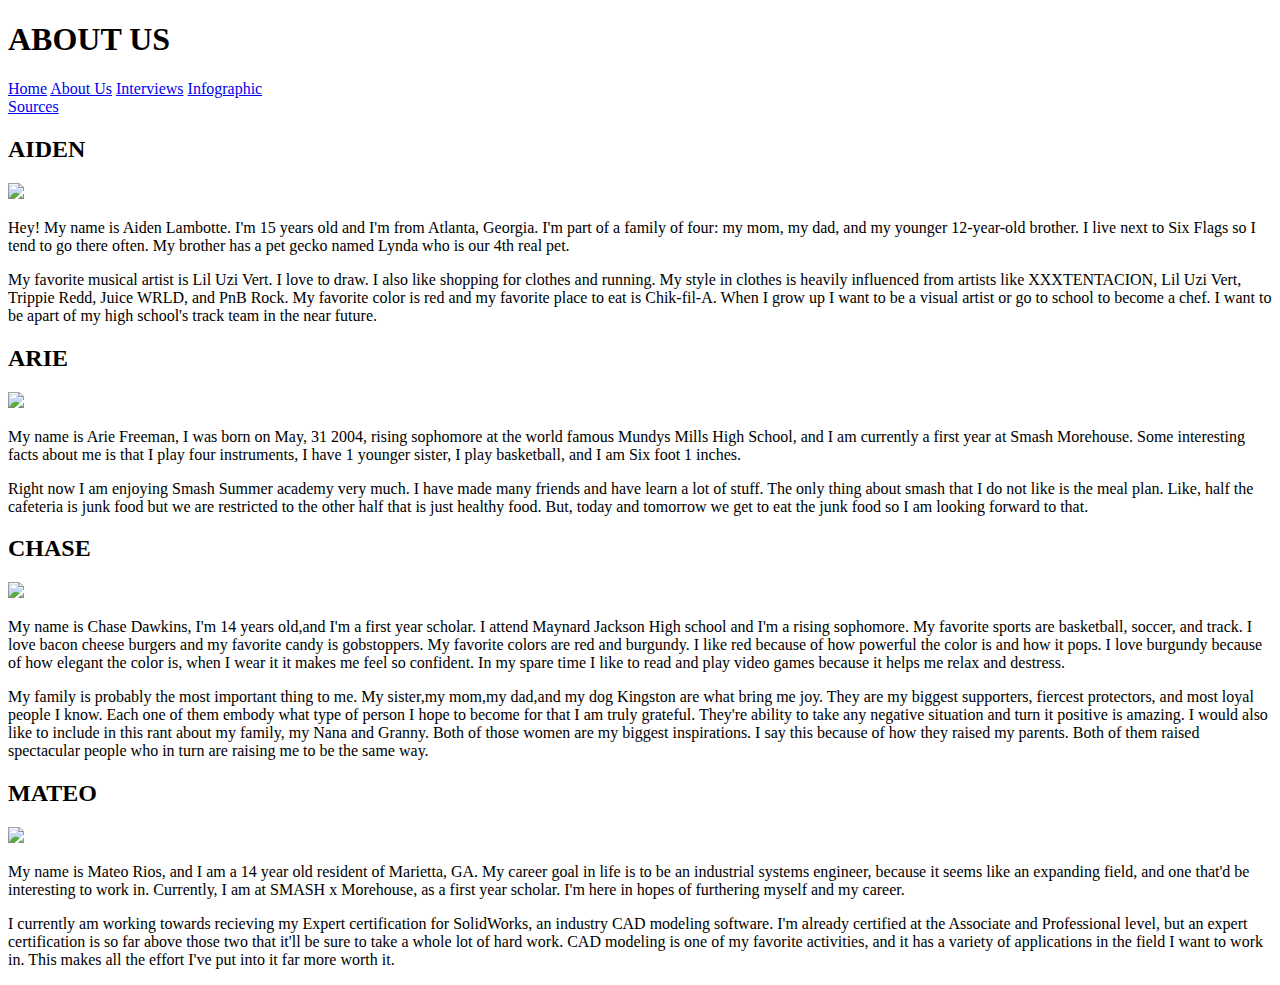
==== about-us.html @ a725a316 "Rename Mateo-Rios.github.io/about-us.html to about-us.html" ====
<!DOCTYPE html>
<html>
<head>
	<title>HPV Prevention and Awareness</title>
	<link rel="stylesheet" type="text/css" href="primarystyles.css">
	<link href="https://fonts.googleapis.com/css?family=Lato|Open+Sans|Roboto&display=swap" rel="stylesheet">
	<link rel="icon" href="images/logo.png">
</head>
<body>
	<h1 class="header">
		ABOUT US
	</h1>
	<nav>
		<div class="navbar">
			<a href="home.html" class="header">Home</a>
			<a href="about-us.html" class="header">About Us</a>
			<a href="interviews.html" class="header">Interviews</a>
			<a href="infograph.html" class="header">Infographic</a>
		</div>
		<a href="sources.html" class="header">Sources</a>		
	</nav>
	<h2 class="header">
		AIDEN
	</h2>
	<img src="images/AIDEN.png">
	<p class="about">
		Hey! My name is Aiden Lambotte. I'm 15 years old and I'm from Atlanta, Georgia. I'm part of a family of four: my mom, my dad, and my younger 12-year-old brother. I live next to Six Flags so I tend to go there often. My brother has a pet gecko named Lynda who is our 4th real pet.
	</p>
    <p class="about">
     	My favorite musical artist is Lil Uzi Vert. I love to draw. I also like shopping for clothes and running. My style in clothes is heavily influenced from artists like XXXTENTACION, Lil Uzi Vert, Trippie Redd, Juice WRLD, and PnB Rock. My favorite color is red and my favorite place to eat is Chik-fil-A. When I grow up I want to be a visual artist or go to school to become a chef. I want to be apart of my high school's track team in the near future.
	</p>
	<h2 class="header">
		ARIE
	</h2>
	<img src="images/ARIE.png">
	<p class="about">
		My name is Arie Freeman, I was born on May, 31 2004, rising sophomore at the world famous Mundys Mills High School, and I am currently a first year at Smash Morehouse. Some interesting facts about me is that I play four instruments, I have 1 younger sister, I play basketball, and I am Six foot 1 inches.
	</p>
	<p class="about">
		Right now I am enjoying Smash Summer academy very much. I have made many friends and have learn a lot of stuff. The only thing about smash that I do not like is the meal plan. Like, half the cafeteria is junk food but we are restricted to the other half that is just healthy food. But, today and tomorrow we get to eat the junk food so I am looking forward to that.
	</p>
	<h2 class="header">
		CHASE
	</h2>
	<img src="images/CHASE.png">
	<p class="about">
		My name is Chase Dawkins, I'm 14 years old,and I'm a first year scholar. I attend Maynard Jackson High school and I'm a rising sophomore. My favorite sports are basketball, soccer, and track. I love bacon cheese burgers and my favorite candy is gobstoppers. My favorite colors are red and burgundy. I like red because of how powerful the color is and how it pops. I love burgundy because of how elegant the color is, when I wear it it makes me feel so confident. In my spare time I like to read and play video games because it helps me relax and destress.
	</p>
	<p class="about">
		My family is probably the most important thing to me. My sister,my mom,my dad,and my dog Kingston are what bring me joy. They are my biggest supporters, fiercest protectors, and most loyal people I know. Each one of them embody what type of person I hope to become for that I am truly grateful. They're ability to take any negative situation and turn it positive is amazing. I would also like to include in this rant about my family, my Nana and Granny. Both of those women are my biggest inspirations. I say this because of how they raised my parents. Both of them raised spectacular people who in turn are raising me to be the same way.
	</p>
	<h2 class="header">
		MATEO
	</h2>
	<img src="images/MATEO.png">
	<p class="about">
		My name is Mateo Rios, and I am a 14 year old resident of Marietta, GA. My career goal in life is to be an industrial systems engineer, because it seems like an expanding field, and one that'd be interesting to work in. Currently, I am at SMASH x Morehouse, as a first year scholar. I'm here in hopes of furthering myself and my career.
	</p>
	<p class="about">
		I currently am working towards recieving my Expert certification for SolidWorks, an industry CAD modeling software. I'm already certified at the Associate and Professional level, but an expert certification is so far above those two that it'll be sure to take a whole lot of hard work. CAD modeling is one of my favorite activities, and it has a variety of applications in the field I want to work in. This makes all the effort I've put into it far more worth it.
	</p>
</body>
</html>
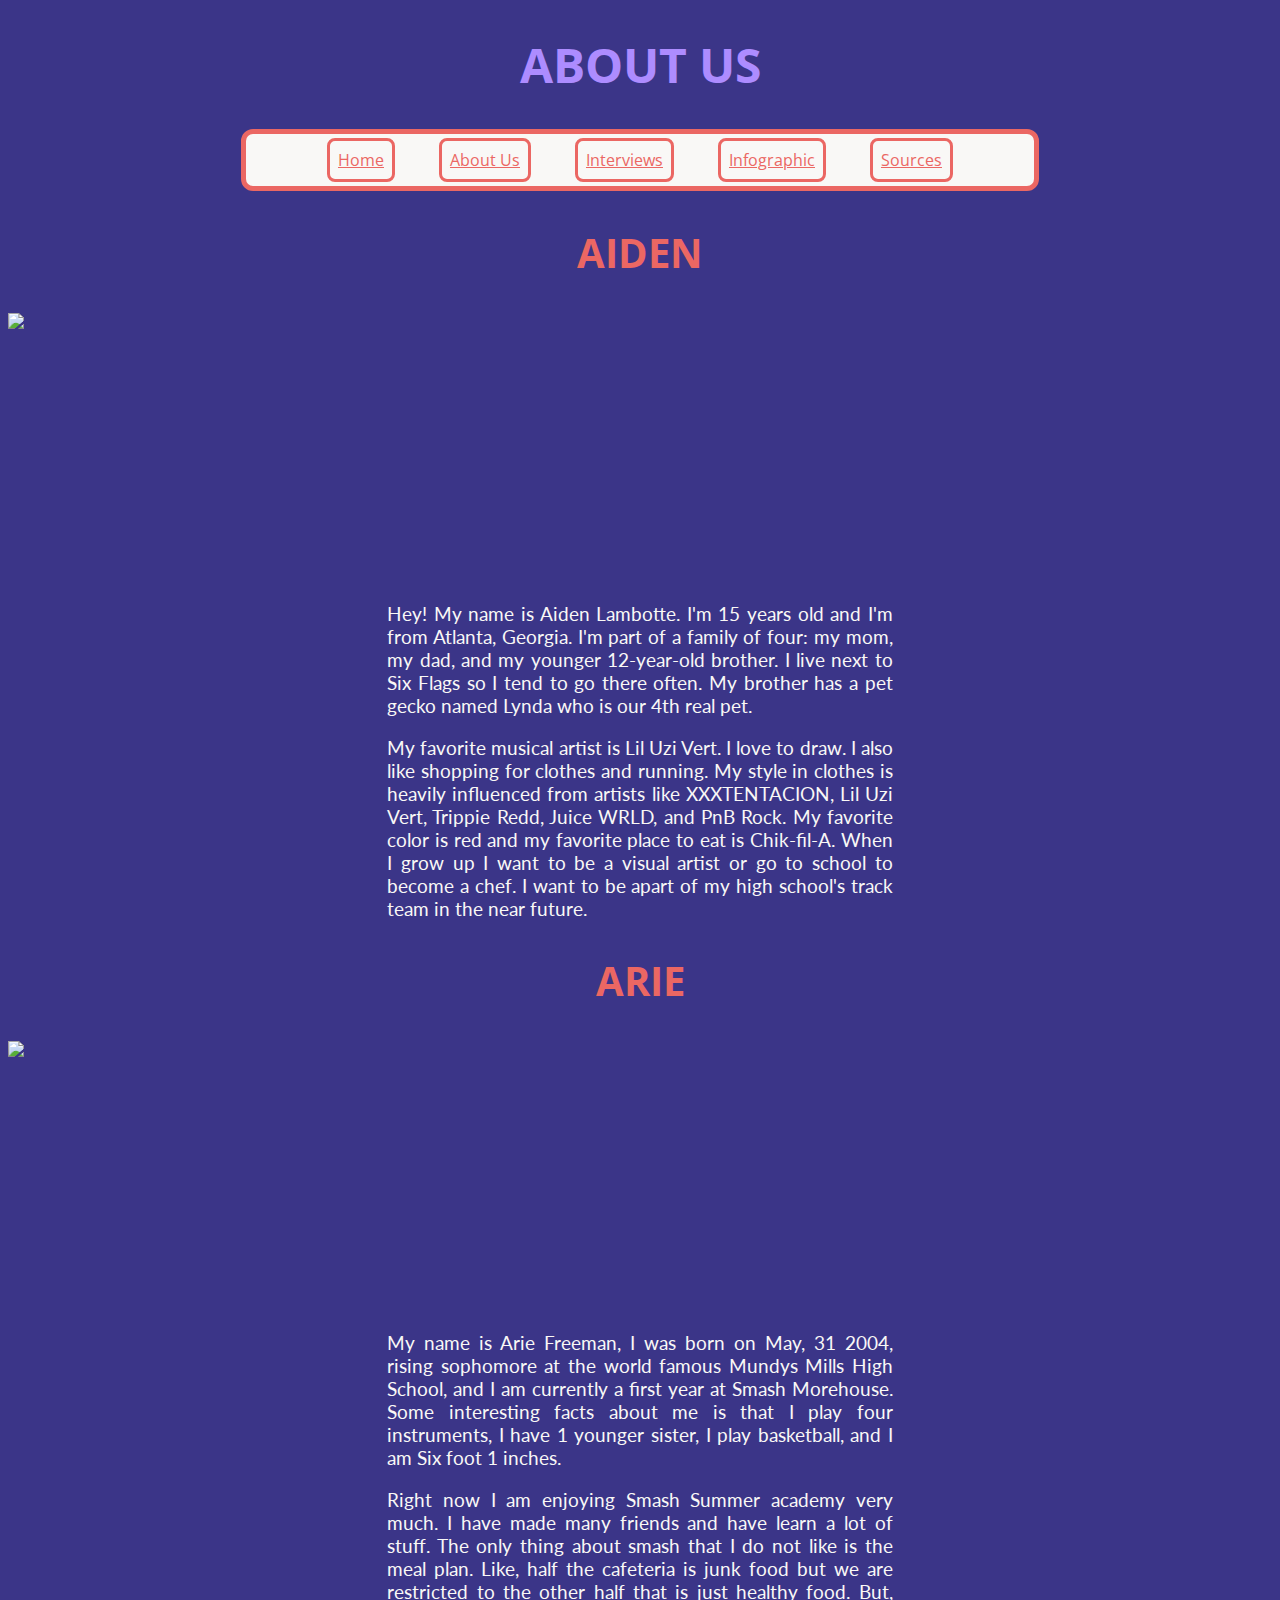
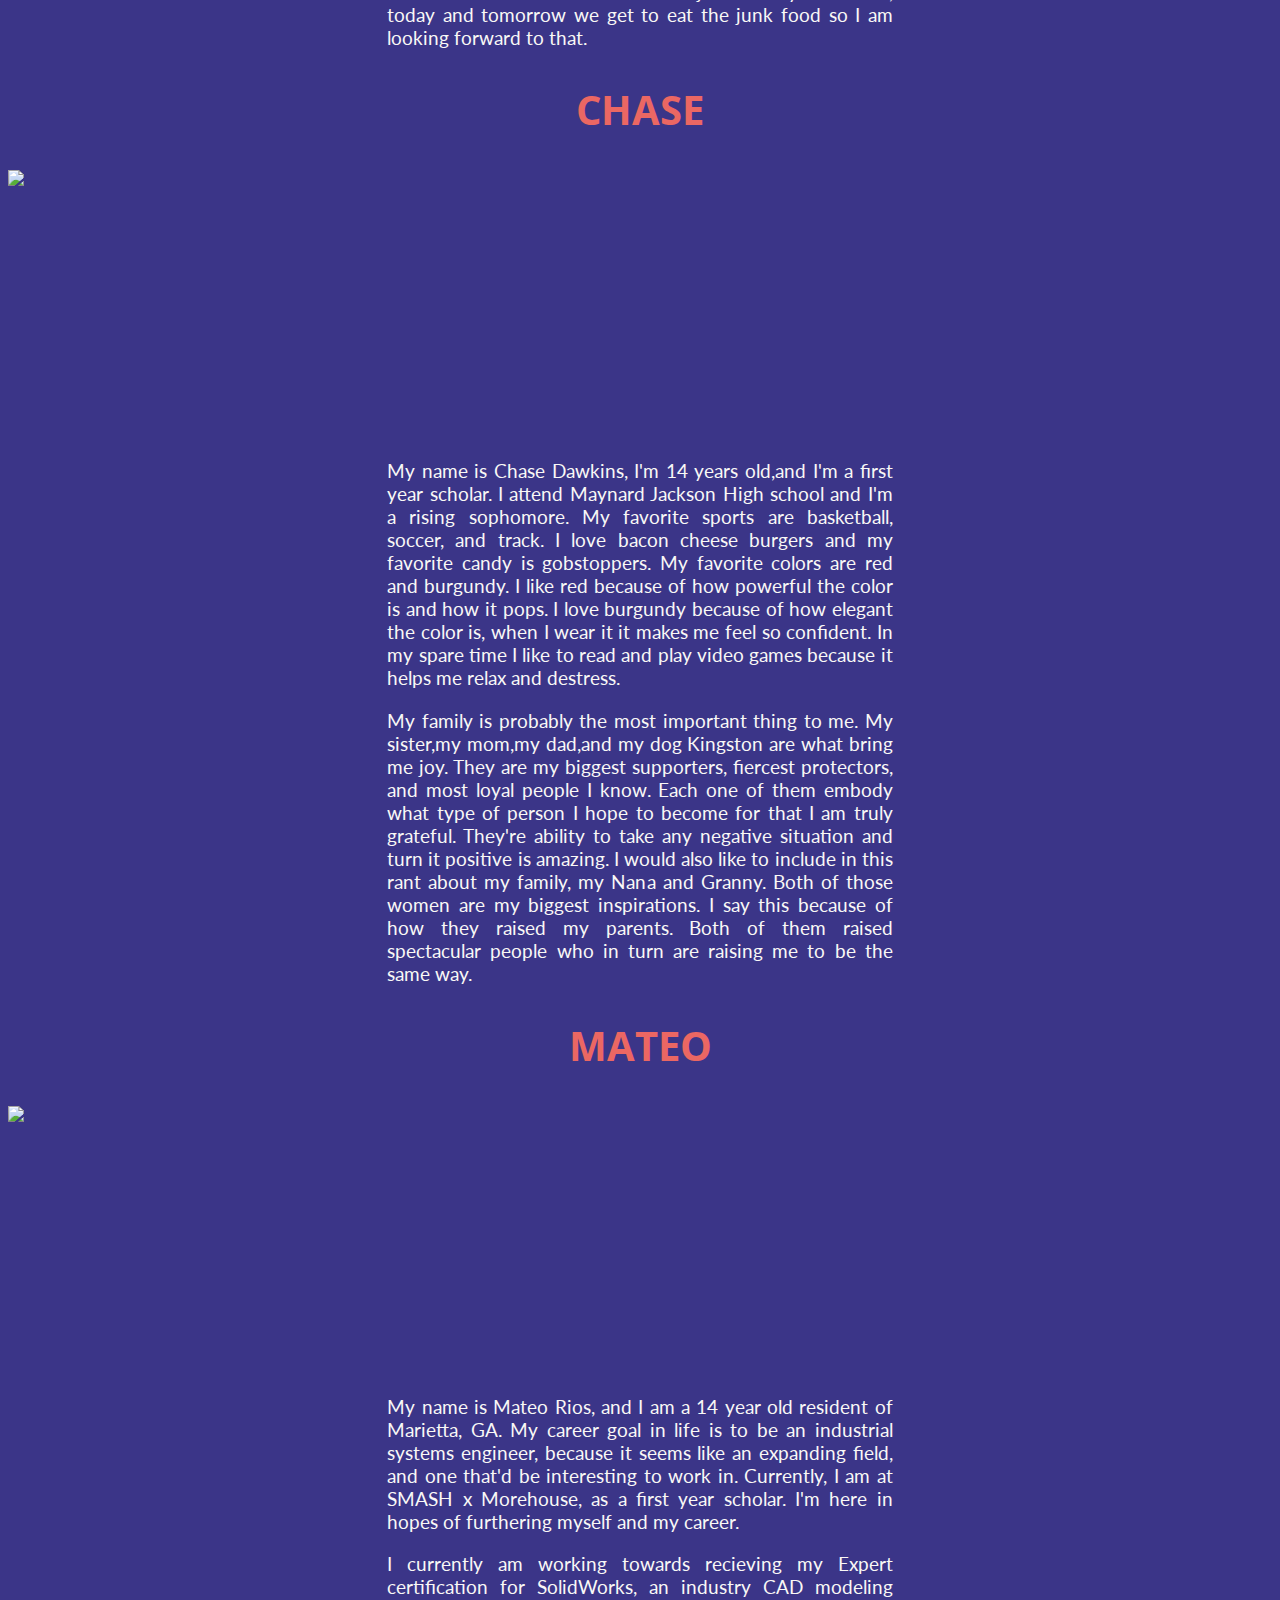
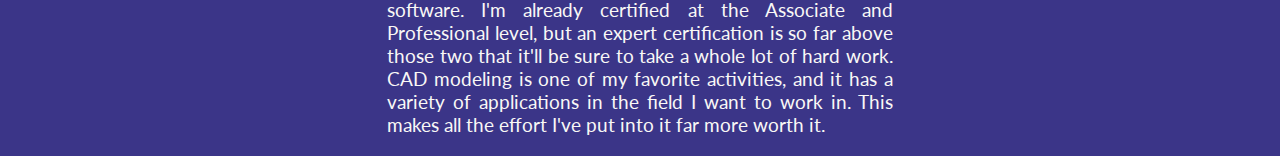
==== commit e9c2937b: "Update about-us.html" ====
--- a/about-us.html
+++ b/about-us.html
@@ -4,7 +4,7 @@
 	<title>HPV Prevention and Awareness</title>
 	<link rel="stylesheet" type="text/css" href="primarystyles.css">
 	<link href="https://fonts.googleapis.com/css?family=Lato|Open+Sans|Roboto&display=swap" rel="stylesheet">
-	<link rel="icon" href="images/logo.png">
+	<link rel="icon" href="Mateo-Rios.github.io/images/logo.png">
 </head>
 <body>
 	<h1 class="header">
@@ -22,7 +22,7 @@
 	<h2 class="header">
 		AIDEN
 	</h2>
-	<img src="images/AIDEN.png">
+	<img src="Mateo-Rios.github.io/images/AIDEN.png">
 	<p class="about">
 		Hey! My name is Aiden Lambotte. I'm 15 years old and I'm from Atlanta, Georgia. I'm part of a family of four: my mom, my dad, and my younger 12-year-old brother. I live next to Six Flags so I tend to go there often. My brother has a pet gecko named Lynda who is our 4th real pet.
 	</p>
@@ -32,7 +32,7 @@
 	<h2 class="header">
 		ARIE
 	</h2>
-	<img src="images/ARIE.png">
+	<img src="Mateo-Rios.github.io/images/ARIE.png">
 	<p class="about">
 		My name is Arie Freeman, I was born on May, 31 2004, rising sophomore at the world famous Mundys Mills High School, and I am currently a first year at Smash Morehouse. Some interesting facts about me is that I play four instruments, I have 1 younger sister, I play basketball, and I am Six foot 1 inches.
 	</p>
@@ -42,7 +42,7 @@
 	<h2 class="header">
 		CHASE
 	</h2>
-	<img src="images/CHASE.png">
+	<img src="Mateo-Rios.github.io/images/CHASE.png">
 	<p class="about">
 		My name is Chase Dawkins, I'm 14 years old,and I'm a first year scholar. I attend Maynard Jackson High school and I'm a rising sophomore. My favorite sports are basketball, soccer, and track. I love bacon cheese burgers and my favorite candy is gobstoppers. My favorite colors are red and burgundy. I like red because of how powerful the color is and how it pops. I love burgundy because of how elegant the color is, when I wear it it makes me feel so confident. In my spare time I like to read and play video games because it helps me relax and destress.
 	</p>
@@ -52,7 +52,7 @@
 	<h2 class="header">
 		MATEO
 	</h2>
-	<img src="images/MATEO.png">
+	<img src="Mateo-Rios.github.io/images/MATEO.png">
 	<p class="about">
 		My name is Mateo Rios, and I am a 14 year old resident of Marietta, GA. My career goal in life is to be an industrial systems engineer, because it seems like an expanding field, and one that'd be interesting to work in. Currently, I am at SMASH x Morehouse, as a first year scholar. I'm here in hopes of furthering myself and my career.
 	</p>
--- a/primarystyles.css
+++ b/primarystyles.css
@@ -0,0 +1,206 @@
+body{
+	background: #3b3588;
+}
+h1{
+	text-align: center; 
+	font-family: 'Lato', sans-serif;
+	color: #ad8cff;
+	font-size: 3em;
+}
+h2{
+	font-size: 2.5em;
+	text-align: center;
+	color:  #eb6763;
+}
+h3{
+	font-size: 2em;
+}
+ul{
+	text-align: justify;
+	display: block;
+	margin-right: auto;
+	margin-left: auto;
+	color: #ba2a4c;
+	width: 40vw;
+}
+p{
+	font-size: 1.2em;
+	color: #f9f8f6;
+	font-family: 'Lato', sans-serif;
+}
+p.about{
+	text-align: justify;
+	width: 40%;
+	display: block;
+	margin-right: auto;
+	margin-left: auto;
+}
+a:visited,
+a:link{
+	color: #eb6763;
+}
+a:active,
+a:hover{
+	color: #ba2a4c;
+}
+a{
+	margin: 20px;
+	background: #f9f8f6;
+	padding: 8px;
+	border: #eb6763 3px solid;
+	border-radius: 8px;
+}
+nav{
+	margin-left: auto;
+	margin-right: auto;
+	text-align: center;
+	background-color: #f9f8f6;
+	padding: 15px;
+	width: 60%;
+	top: 0;
+	position: sticky;
+	border: solid #eb6763 5px;
+	border-radius: 12px;
+}
+video{
+	margin-left: 30px;
+	margin-right: 30px;
+	margin-top: 50px;
+	margin-bottom: 50px;
+	width: 20vw;
+}
+.header{
+	font-family: 'Open Sans', sans-serif;
+}
+div{
+	text-align: center;
+}
+img{
+	display: block;
+	height: 30vh;
+	margin-left: auto;
+	margin-right: auto;
+}
+div.cite{
+	width: 40%;
+	display: inherit;
+	text-align: inherit;
+	margin-left: auto;
+	margin-right: auto;
+}
+.logo{
+	border:solid ;
+}
+img.info{
+	margin-top: 10px;
+	width: 40vw;
+	height: auto;
+	border: solid white 3px;
+}
+div.navbar{
+	padding: 0px;
+	margin:0px;
+	border-style: none;
+	display: inline;
+}
+@media only screen and (max-width: 600px){
+	body{
+		background: #3b3588;
+	}
+	h1{
+		text-align: center; 
+		font-family: 'Lato', sans-serif;
+		color: #ad8cff;
+	}
+	h2{
+		text-align: center;
+		color:  #eb6763;
+	}
+	ul{
+		text-align: justify;
+		display: block;
+		margin-right: auto;
+		margin-left: auto;
+		color: #ba2a4c;
+		width: 75vw;
+	}
+	p{
+		color: #f9f8f6;
+		font-family: 'Lato', sans-serif;
+	}
+	p.about{
+		text-align: justify;
+		width: 100%;
+		display: block;
+		margin-right: auto;
+		margin-left: auto;
+	}
+	a:visited,
+	a:link{
+		color: #eb6763;
+	}
+	a:active,
+	a:hover{
+		color: #ba2a4c;
+	}
+	a{
+		margin-left: 0px;
+		margin-right: 0px;
+		margin-top: 40px;
+		margin-bottom: 40px;
+		background: #f9f8f6;
+		padding: 5px;
+		border: #eb6763 3px solid;
+		border-radius: 8px;
+		font-size: .8em
+	}
+	nav{
+		margin-left: auto;
+		margin-right: auto;
+		text-align: center;
+		background-color: #f9f8f6;
+		padding: 15px;
+		width: 80%;
+		top: 0;
+		position: sticky;
+		border: solid #eb6763 5px;
+		border-radius: 12px;
+	}
+	video{
+		margin-left: 30px;
+		margin-right: 30px;
+		margin-top: 50px;
+		margin-bottom: 50px;
+		width: 50vw;
+	}
+	.header{
+		font-family: 'Open Sans', sans-serif;
+	}
+	div{
+		text-align: center;
+	}
+	img{
+		display: block;
+		height: 30vh;
+		margin-left: auto;
+		margin-right: auto;
+	}
+	div.cite{
+		width: 100%;
+		display: inherit;
+		text-align: inherit;
+		margin-left: auto;
+		margin-right: auto;
+	}
+	img.info{
+		margin-top: 10px;
+		width: 95vw;
+		height: auto;
+		border: solid #f9f8f6 3px;
+	}
+	div.navbar{
+		margin-bottom: 20px;
+		border-style: none;
+		display: block;
+	}
+}	
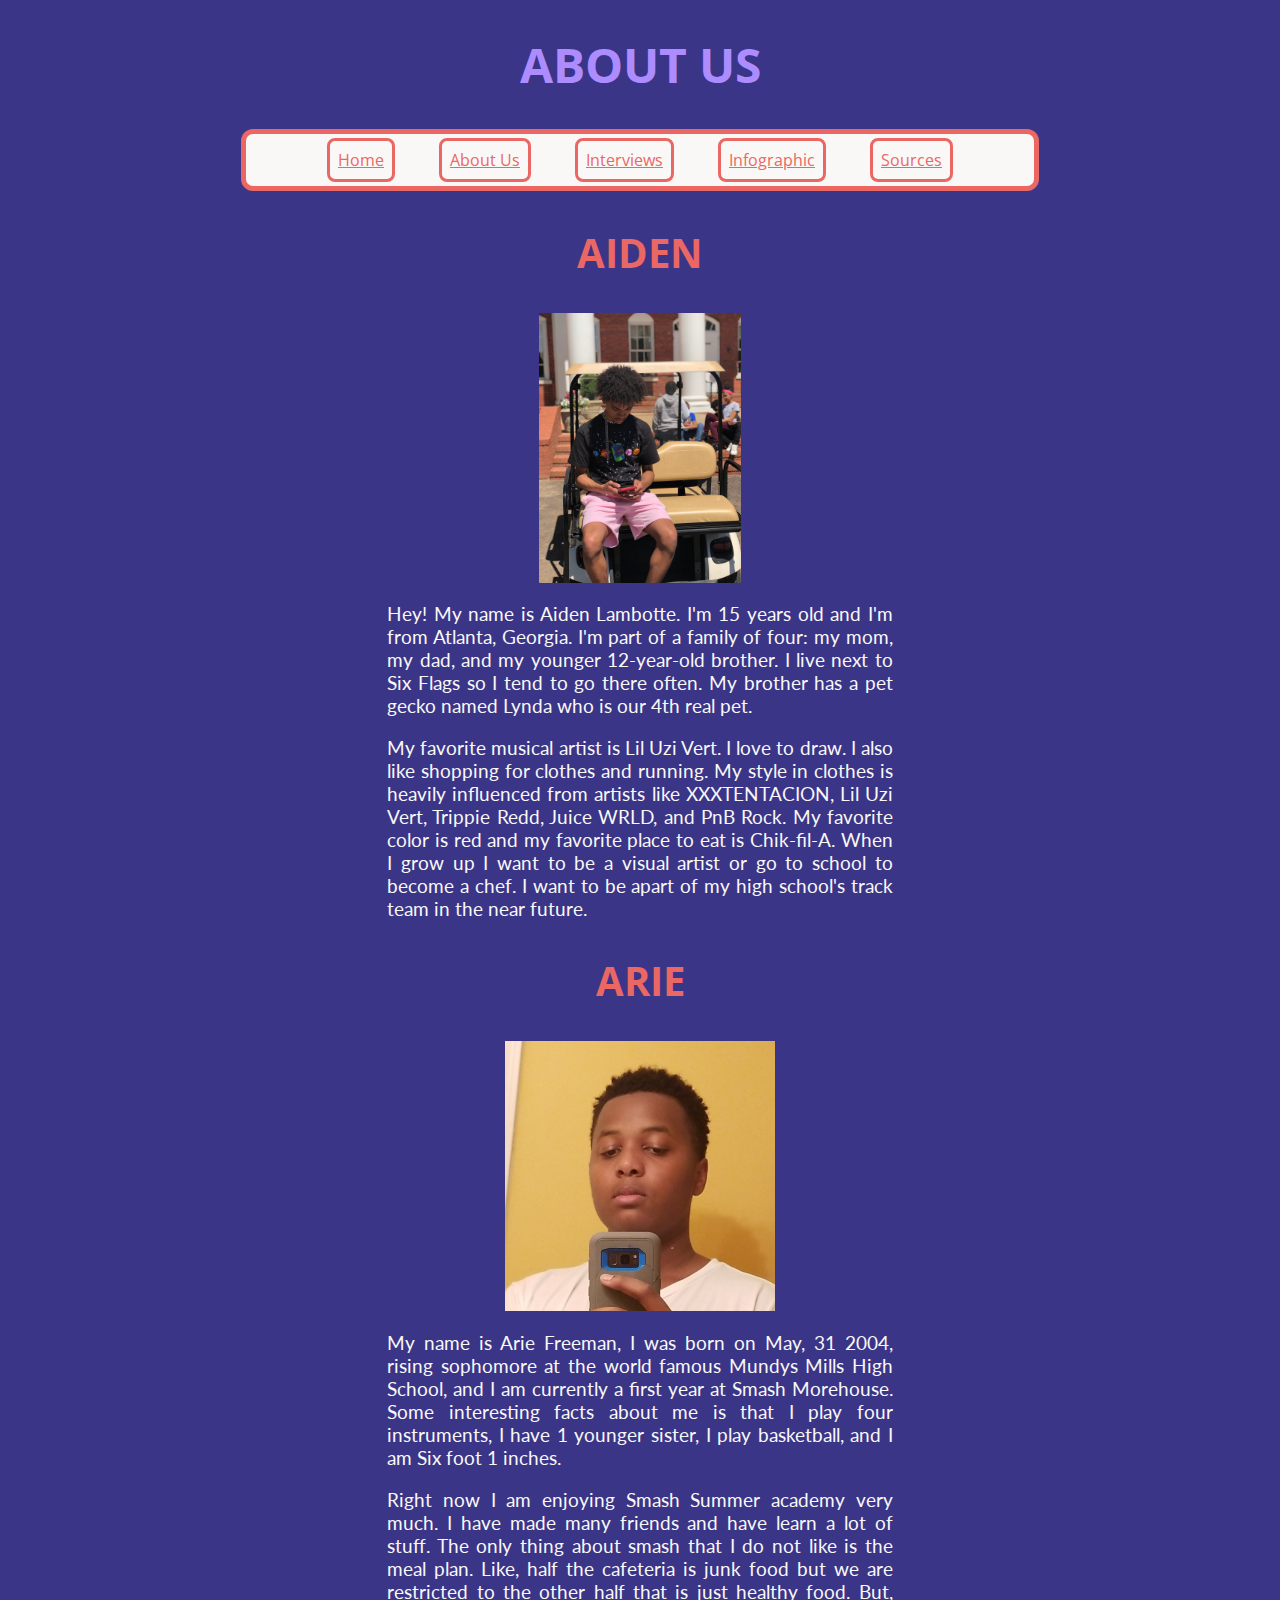
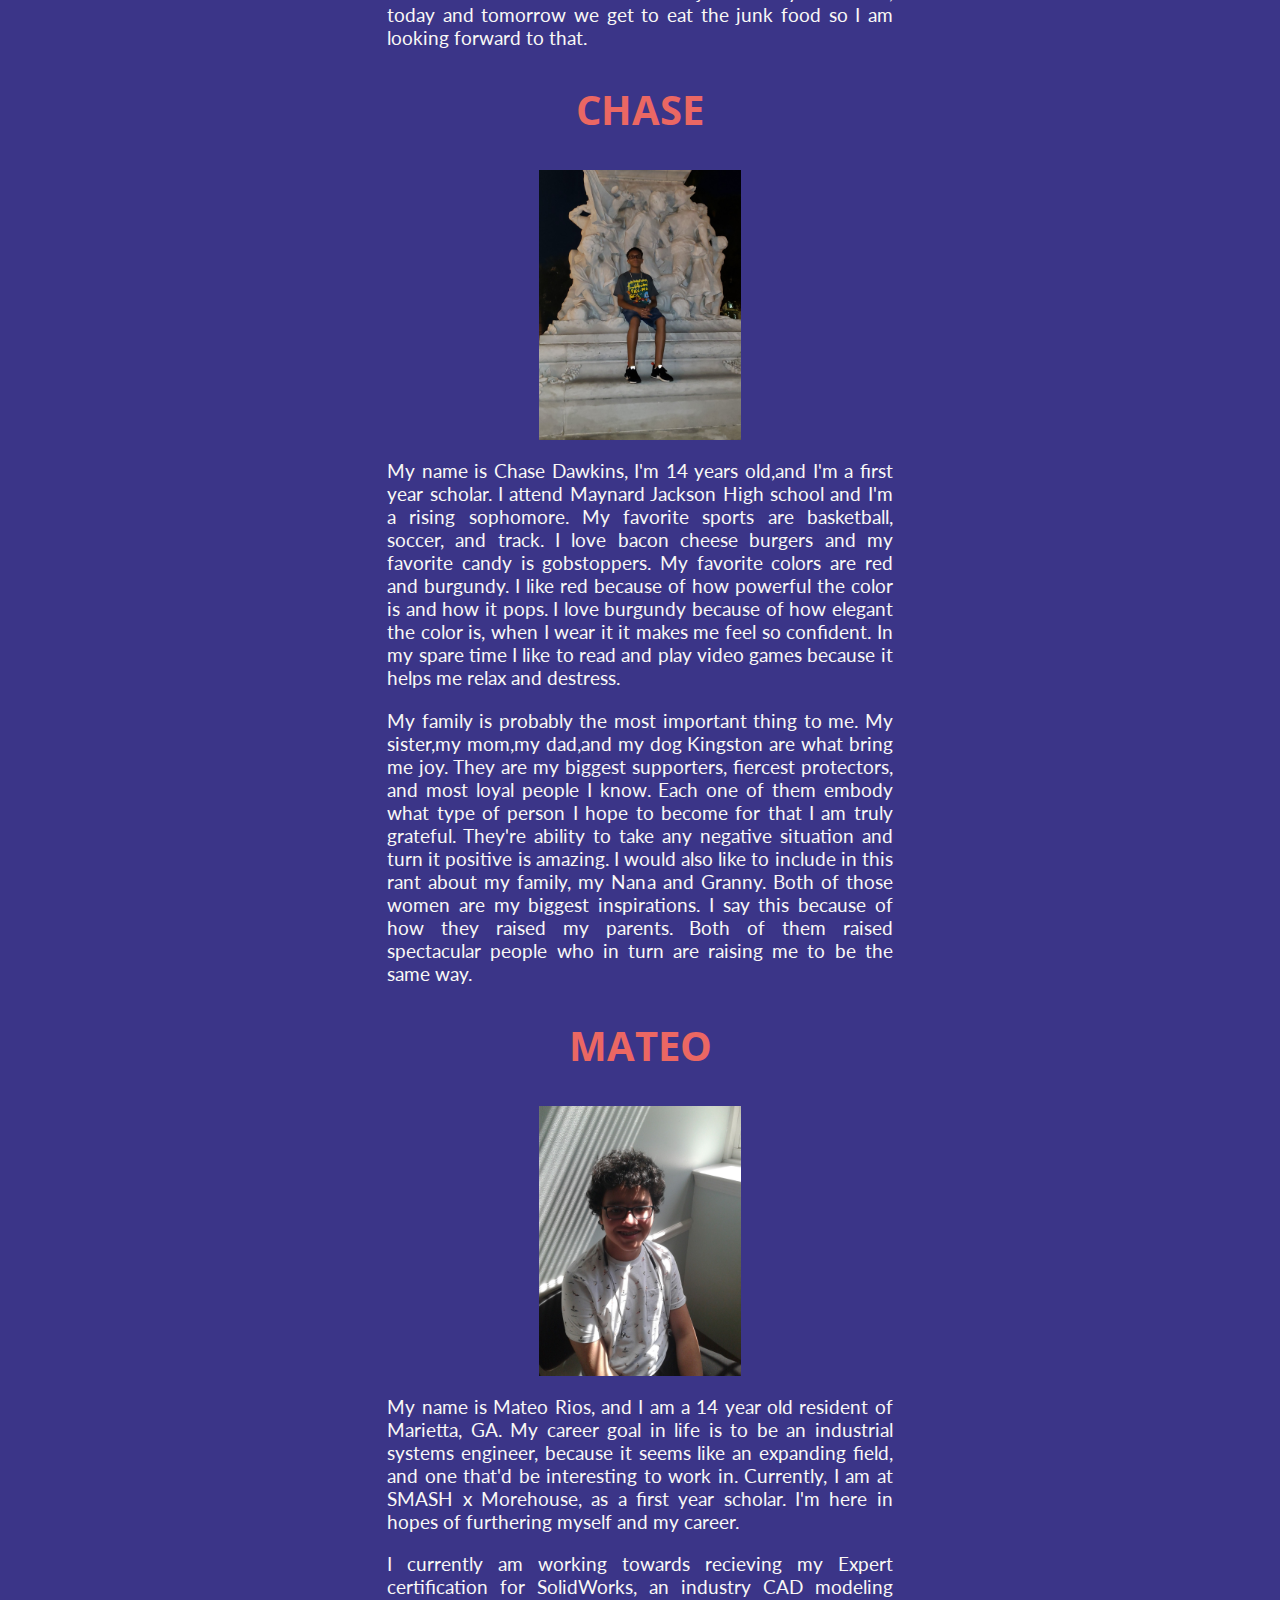
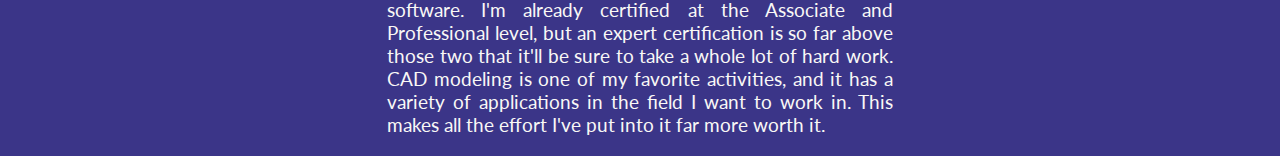
==== commit ca19e6ec: "Update about-us.html" ====
--- a/about-us.html
+++ b/about-us.html
@@ -4,7 +4,7 @@
 	<title>HPV Prevention and Awareness</title>
 	<link rel="stylesheet" type="text/css" href="primarystyles.css">
 	<link href="https://fonts.googleapis.com/css?family=Lato|Open+Sans|Roboto&display=swap" rel="stylesheet">
-	<link rel="icon" href="Mateo-Rios.github.io/images/logo.png">
+	<link rel="icon" href="Images/logo.png">
 </head>
 <body>
 	<h1 class="header">
@@ -22,7 +22,7 @@
 	<h2 class="header">
 		AIDEN
 	</h2>
-	<img src="Mateo-Rios.github.io/images/AIDEN.png">
+	<img src="Images/AIDEN.png">
 	<p class="about">
 		Hey! My name is Aiden Lambotte. I'm 15 years old and I'm from Atlanta, Georgia. I'm part of a family of four: my mom, my dad, and my younger 12-year-old brother. I live next to Six Flags so I tend to go there often. My brother has a pet gecko named Lynda who is our 4th real pet.
 	</p>
@@ -32,7 +32,7 @@
 	<h2 class="header">
 		ARIE
 	</h2>
-	<img src="Mateo-Rios.github.io/images/ARIE.png">
+	<img src="Images/ARIE.png">
 	<p class="about">
 		My name is Arie Freeman, I was born on May, 31 2004, rising sophomore at the world famous Mundys Mills High School, and I am currently a first year at Smash Morehouse. Some interesting facts about me is that I play four instruments, I have 1 younger sister, I play basketball, and I am Six foot 1 inches.
 	</p>
@@ -42,7 +42,7 @@
 	<h2 class="header">
 		CHASE
 	</h2>
-	<img src="Mateo-Rios.github.io/images/CHASE.png">
+	<img src="Images/CHASE.png">
 	<p class="about">
 		My name is Chase Dawkins, I'm 14 years old,and I'm a first year scholar. I attend Maynard Jackson High school and I'm a rising sophomore. My favorite sports are basketball, soccer, and track. I love bacon cheese burgers and my favorite candy is gobstoppers. My favorite colors are red and burgundy. I like red because of how powerful the color is and how it pops. I love burgundy because of how elegant the color is, when I wear it it makes me feel so confident. In my spare time I like to read and play video games because it helps me relax and destress.
 	</p>
@@ -52,7 +52,7 @@
 	<h2 class="header">
 		MATEO
 	</h2>
-	<img src="Mateo-Rios.github.io/images/MATEO.png">
+	<img src="Images/MATEO.png">
 	<p class="about">
 		My name is Mateo Rios, and I am a 14 year old resident of Marietta, GA. My career goal in life is to be an industrial systems engineer, because it seems like an expanding field, and one that'd be interesting to work in. Currently, I am at SMASH x Morehouse, as a first year scholar. I'm here in hopes of furthering myself and my career.
 	</p>
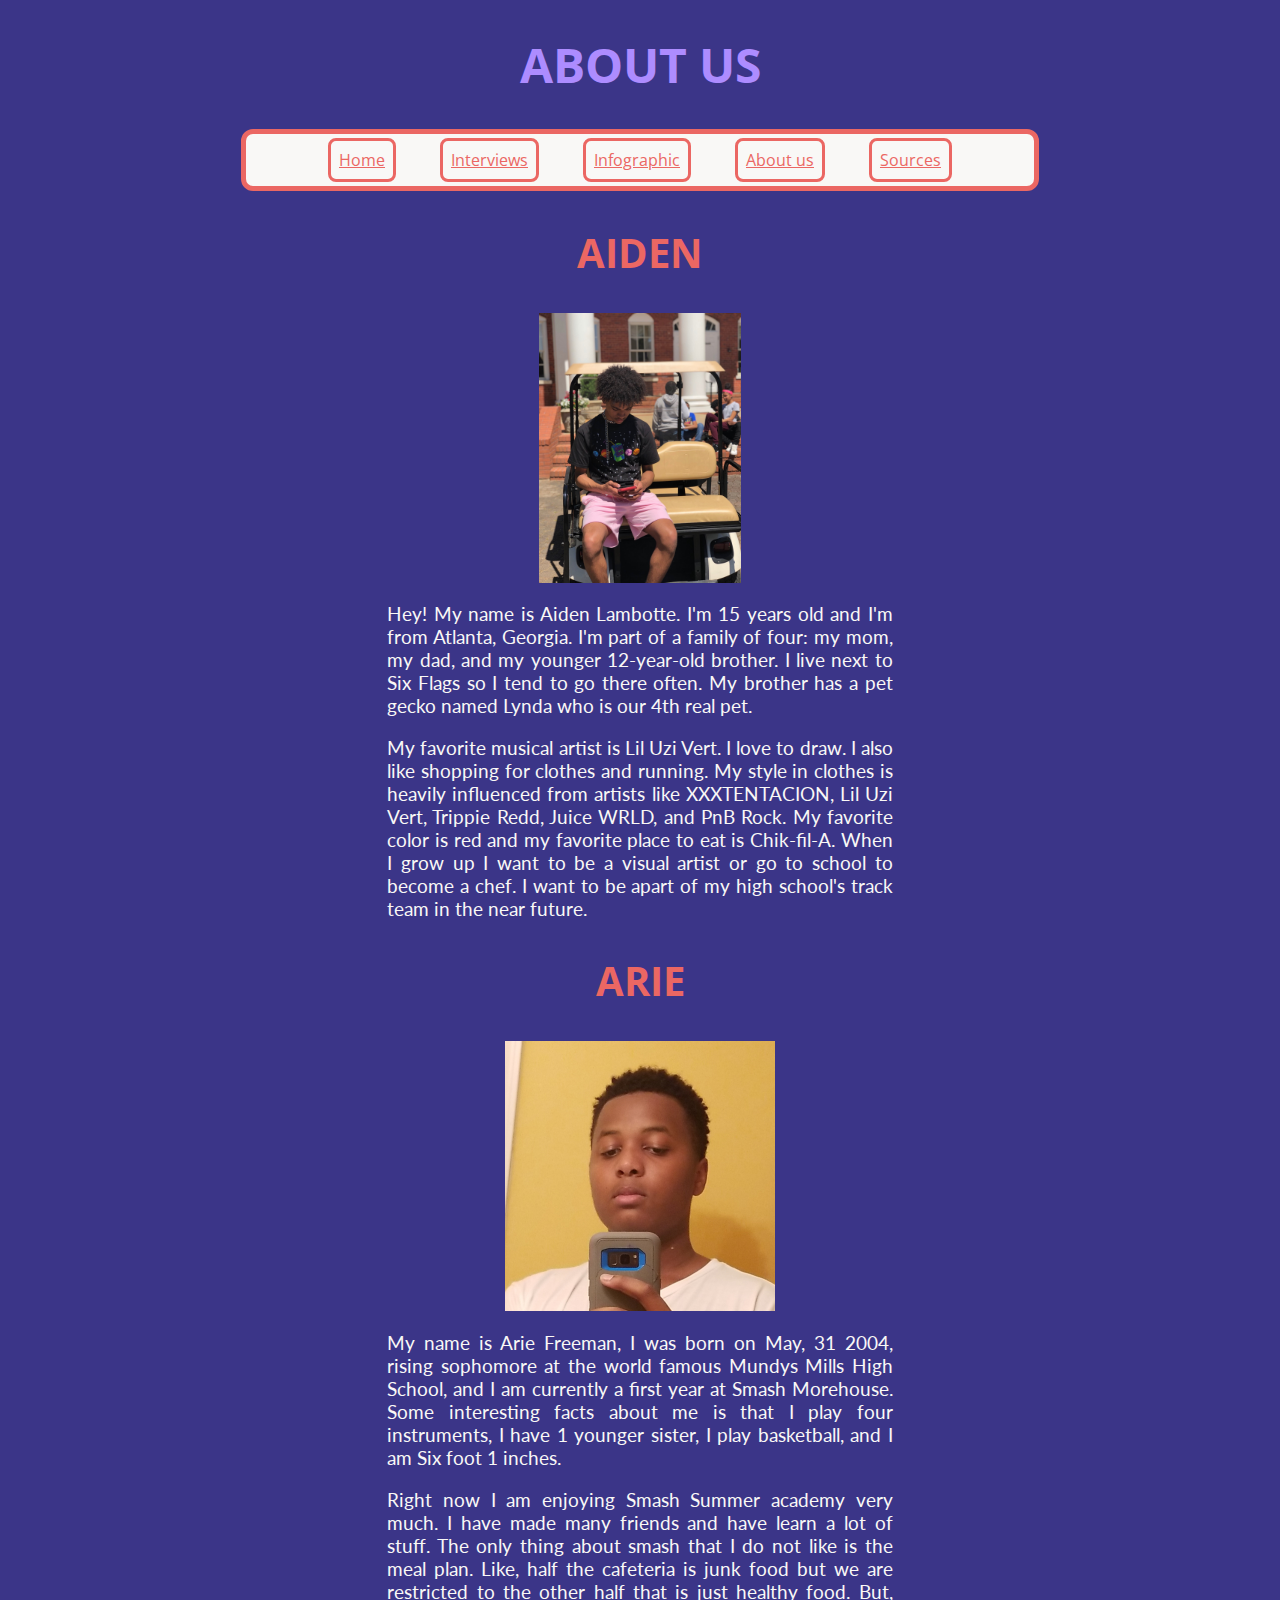
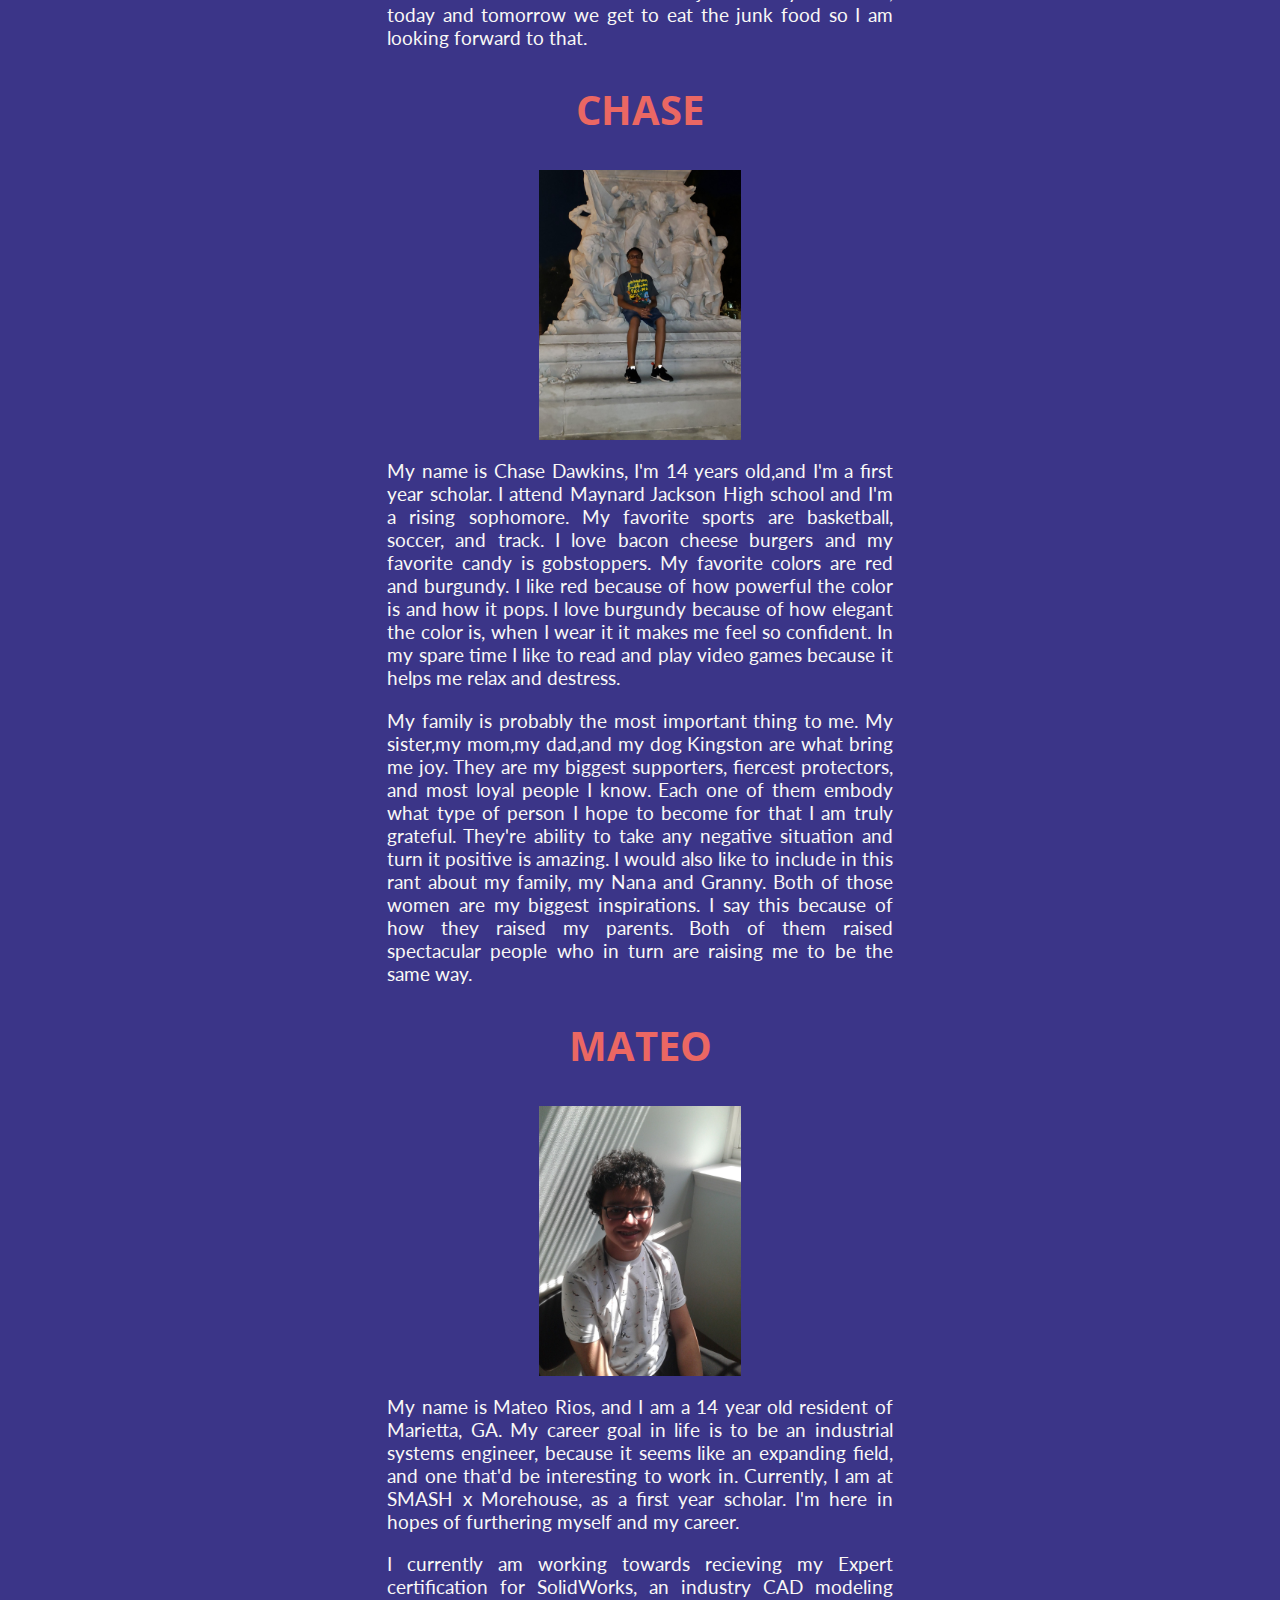
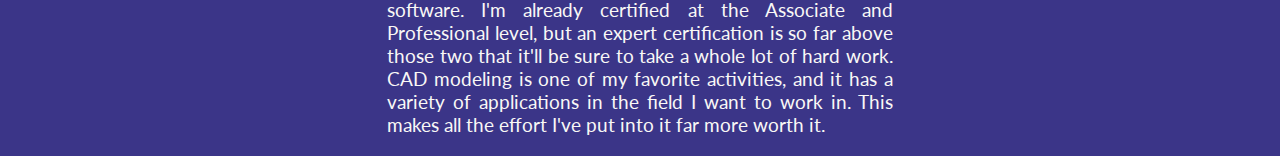
==== commit 8c311bda: "Update about-us.html" ====
--- a/about-us.html
+++ b/about-us.html
@@ -13,9 +13,9 @@
 	<nav>
 		<div class="navbar">
 			<a href="home.html" class="header">Home</a>
-			<a href="about-us.html" class="header">About Us</a>
 			<a href="interviews.html" class="header">Interviews</a>
 			<a href="infograph.html" class="header">Infographic</a>
+			<a href="about-us.html" class="header">About us</a>
 		</div>
 		<a href="sources.html" class="header">Sources</a>		
 	</nav>
